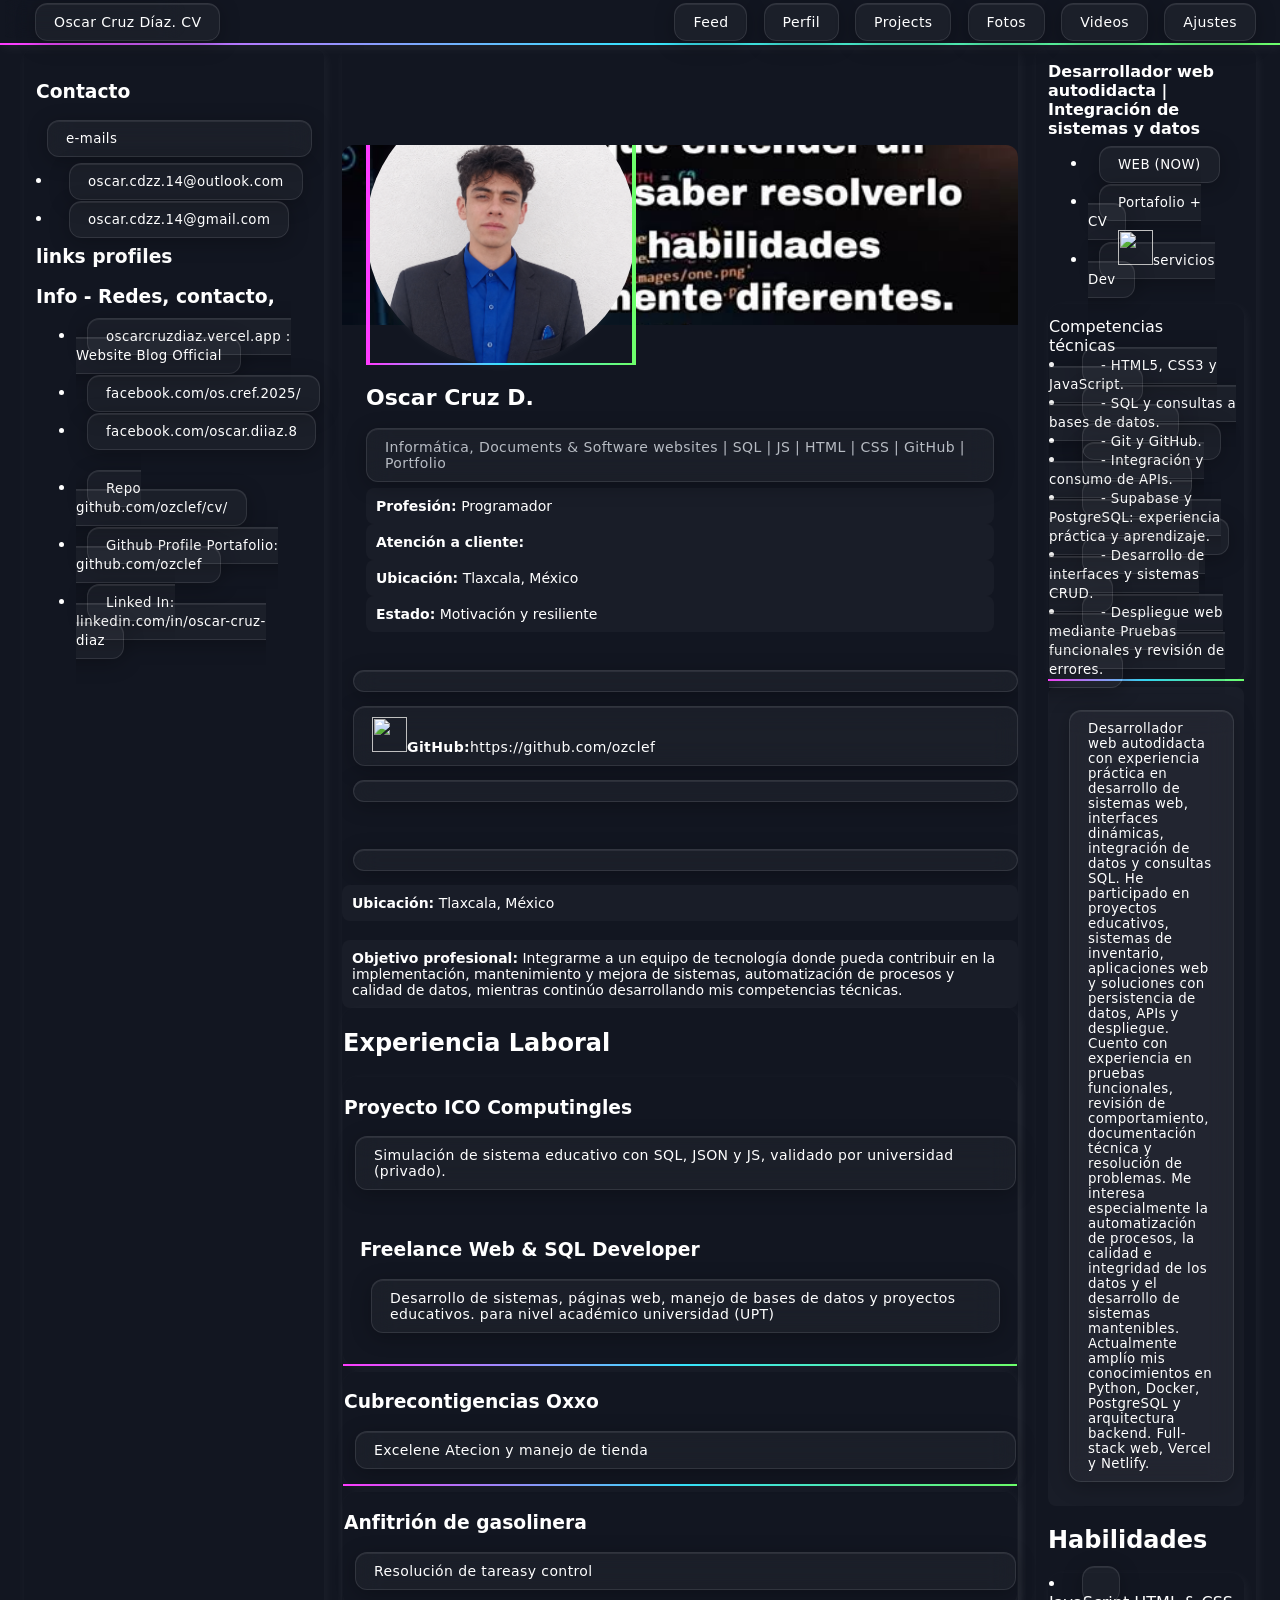
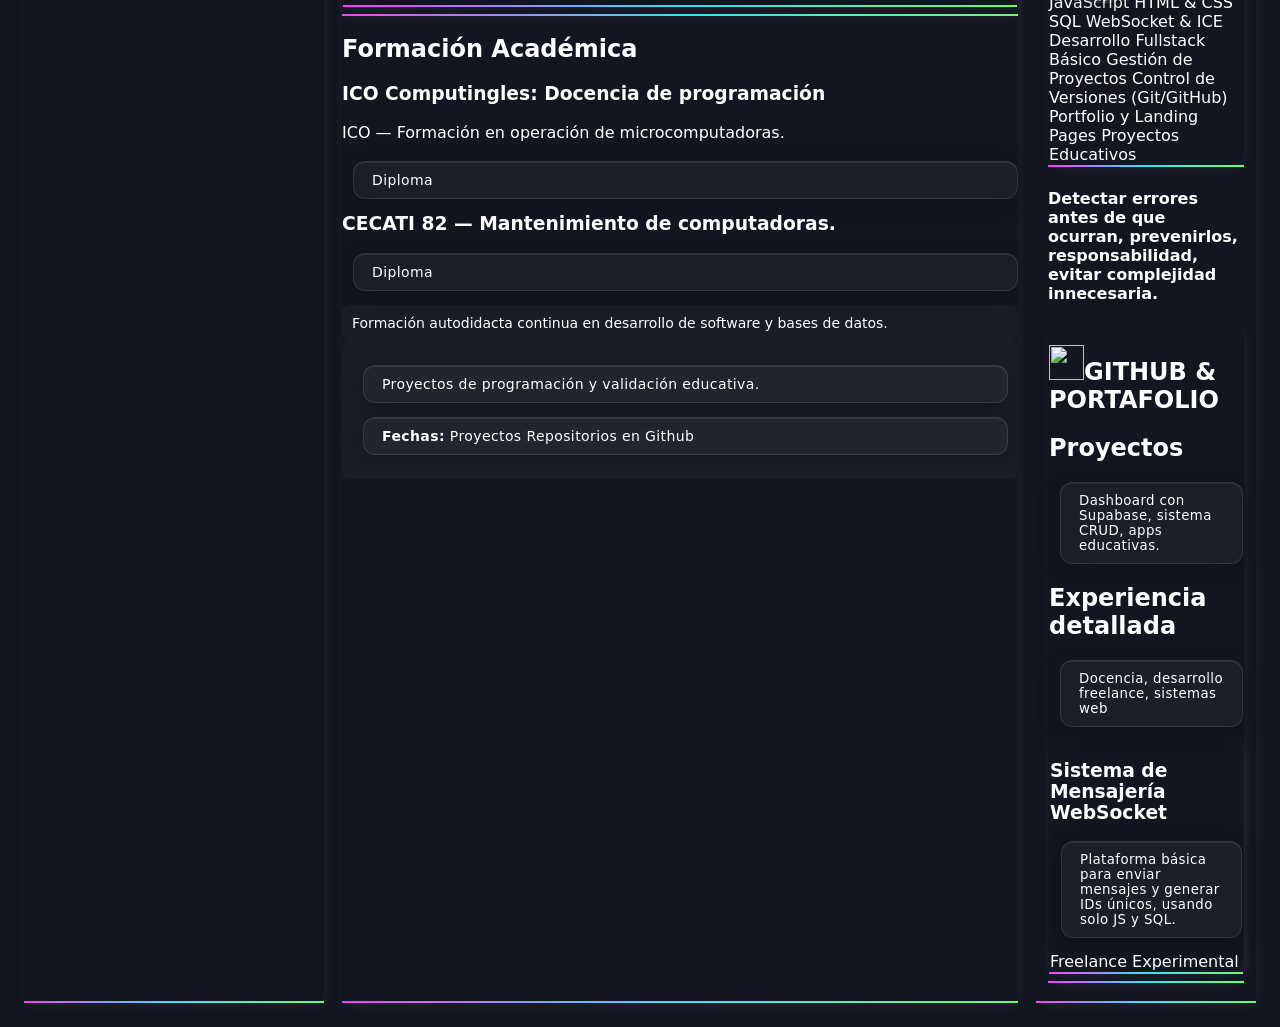
==== index.html @ b05b6d29 "clr txt" ====
<!doctype html>

<html lang="Es-es">

<head>
    <meta property="og:title" content="Oscar Cruz Díaz">
    <meta property="og:description" content="Desarrollador Web">
    <meta property="og:image" content="https://avatars.githubusercontent.com/u/212662790?v=4&size=64">
    <meta property="og:url" content="https://oscarcruzdiaz.vercel.app">
    <meta charset="utf-8" />
    <meta name="viewport" content="width=device-width,initial-scale=1" />
    <meta name="description" content="Portfolio profesional de Oscar Cruz Díaz. Desarrollo web, JavaScript, SQL y proyectos freelance.">
    <link rel="icon" href="https://avatars.githubusercontent.com/u/212662790?v=4&size=64">
    <!---
	favicon.ico">
	---->
    <title>CV Oscar C - Tlax</title>
    <link rel="stylesheet" href="https://ozclef.github.io/cv/css/style.css">
    <link rel="stylesheet" href="https://ozclef.github.io/cv/css/style1.css">

    <!-----  >
    <link rel="stylesheet" href="https://ozclef.github.io/cv/css/print.css">
    <link rel="stylesheet" href="https://ozclef.github.io/cv/css/print-post.css">

---->

    <link rel="stylesheet" href="https://ozclef.vercel.app/css/post.css">

</head>

<body>
    <header>
        <div><strong><a href="/cv/">
			Oscar Cruz Díaz. CV
		</a></strong></div>
        <nav>
            <a href="#/feed">Feed</a>
            <a href="#/profile">Perfil</a>
            <a href="#/post">Projects</a>
            <a href="#/photos">Fotos</a>
            <a href="#/videos">Videos</a>
            <a href="#/settings">Ajustes</a>
        </nav>
    </header>
    <div class="layout">
        <aside class="print-only">
            <!----no-print"--->

            <h3>Contacto</h3>
            <p>e-mails</p>
            <li><a href="outlook.com">oscar.cdzz.14@outlook.com</a></li><br>
            <li><a href="gmail">oscar.cdzz.14@gmail.com</a></li>
            <h3>links profiles</h3>
            <h3>Info - Redes, contacto,<br> </h3>
            <ul>
                <li><a class="menu-link" href="https://oscarcruzdiaz.vercel.app">oscarcruzdiaz.vercel.app : Website Blog Official </a></li>
                <br>

                <li><a href="https://www.facebook.com/os.cref.2025/">facebook.com/os.cref.2025/</a></li>
                <br>
                <li><a href="https://www.facebook.com/oscar.diiaz.8">facebook.com/oscar.diiaz.8</a></li><br>
                <br>
                <li><a href="https://github.com/ozclef/cv/">Repo github.com/ozclef/cv/</a></li>
                <br>
                <li><a href="https://github.com/ozclef">Github Profile Portafolio: github.com/ozclef</a></li><br>
                <li><a href="https://www.linkedin.com/in/oscar-cruz-diaz/">Linked In: linkedin.com/in/oscar-cruz-diaz</a></li>

            </ul>

            <br>

            <!--
                <div>
		  <nav>
			  
        </nav>
	  </div>
	</div>
    
	  <li><a class="menu-link" href=""></a></li>
	  <li><a class="menu-link" href="#/photos">Fotos</a></li>
	  <li><a class="menu-link" href=""></a></li>
      --->
        </aside>
        <main>
            <br>
            <br>
            <br>
            <br>
            <br>
            <section class="print-only">
                <div class="perfil">
                    <div class="portada">
                        <!----
				  ---->
                        <div class="foto-perfil"></div>
                    </div>
                    <div class="info">
                        <h2>Oscar Cruz D. </h2>
                        <div class="datos"></div>
                        <p> Informática, Documents & Software websites | SQL | JS | HTML | CSS | GitHub | Portfolio
                        </p>

                        <div class="dato"><strong>Profesión:</strong> Programador</div>
                        <div class="dato"><strong>Atención a cliente:</strong> </div>
                        <div class="dato"><strong>Ubicación:</strong> Tlaxcala, México</div>
                        <div class="dato"><strong>Estado:</strong> Motivación y resiliente </div>
                    </div>
                    <p>

                    </p>
                    <p> <img src="https://github.com/fluidicon.png" width="35px" height="35px"><strong>GitHub:</strong>https://github.com/ozclef </p>

                    <p> <strong> </strong> </p>
                    <br>
                    </p>
                </div>

                <div class="dato"><strong>Ubicación:</strong> Tlaxcala, México</div>
            </section>


            <section>

                <br>


                <div class="dato"><strong>Objetivo profesional:</strong> Integrarme a un equipo de tecnología donde pueda contribuir en la implementación, mantenimiento y mejora de sistemas, automatización de procesos y calidad de datos, mientras continúo desarrollando
                    mis competencias técnicas.
                </div>
                <!---
		
		----->
            </section>





            <section>

                <div class="card">
                    <h2 class="section-title">Experiencia Laboral</h2>
                    <div class="card">
                        <h3>Proyecto ICO Computingles</h3>
                        <p>Simulación de sistema educativo con SQL, JSON y JS, validado por universidad (privado).</p>

                        <div class="container">
                            <h3>Freelance Web & SQL Developer</h3>
                            <p>Desarrollo de sistemas, páginas web, manejo de bases de datos y proyectos educativos. para nivel académico universidad (UPT)</p>

                        </div>
                    </div>
                    <div class="card">
                        <h3>Cubrecontigencias Oxxo</h3>
                        <p>Excelene Atecion y manejo de tienda</p>
                    </div>

                    <div class="card">
                        <h3>Anfitrión de gasolinera</h3>
                        <p>Resolución de tareasy control</p>
                    </div>
                </div>
            </section>

            <section>
                <h2 class="section-title"> Formación Académica</h2>
                <h3>ICO Computingles: Docencia de programación</h3>
                ICO — Formación en operación de microcomputadoras.
                <h3>
                    <p>Diploma</p>

                    CECATI 82 — Mantenimiento de computadoras.
                </h3>
                <p>Diploma</p>
                <div class="dato">

                    Formación autodidacta continua en desarrollo de software y bases de datos.
                </div>
                <div class="dato">


                    <p>Proyectos de programación y validación educativa.</p>
                    <p><strong>Fechas:</strong> Proyectos Repositorios en Github</p>
                </div>
            </section>



            <div id="app"></div>

        </main>
        <aside>

            <section>
                <strong>Desarrollador web autodidacta | Integración de sistemas y datos
      </strong>
                <br>

                <ul>
                    <li><a class="menu-link" href="https://oscarcruzdiaz.vercel.app">WEB (NOW)</a></li>
                    <br>
                    <li><a class="menu-link" href="#/cv">Portafolio + CV</a></li>
                    <li>
                        <a class="menu-link" href="https://github.com/ozclef"><img src="https://github.com/fluidicon.png" width="35px" height="35px" top="10px">servicios Dev</a>
                    </li>

                </ul>
            </section>

            <section class="no-print">


                <div class="card">
                    <div class="datos">Competencias técnicas
                    </div>
                    <li><a>- HTML5, CSS3 y JavaScript. </a></li>
                    <li><a> - SQL y consultas a bases de datos.</a></li>
                    <li><a>- Git y GitHub. </a></li>
                    <li><a>- Integración y consumo de APIs.</a></li>
                    <li><a>- Supabase y PostgreSQL: experiencia práctica y aprendizaje. </a></li>
                    <li><a>- Desarrollo de interfaces y sistemas CRUD. </a></li>
                    <li><a>
- Despliegue web mediante Pruebas funcionales y revisión de errores. </a></li>
                </div>
            </section class="print-only">
            <div class="dato">
                <p>Desarrollador web autodidacta con experiencia práctica en desarrollo de sistemas web, interfaces dinámicas, integración de datos y consultas SQL. He participado en proyectos educativos, sistemas de inventario, aplicaciones web y soluciones
                    con persistencia de datos, APIs y despliegue. Cuento con experiencia en pruebas funcionales, revisión de comportamiento, documentación técnica y resolución de problemas. Me interesa especialmente la automatización de procesos, la calidad
                    e integridad de los datos y el desarrollo de sistemas mantenibles. Actualmente amplío mis conocimientos en Python, Docker, PostgreSQL y arquitectura backend. Full-stack web, Vercel y Netlify.</p>
            </div>


            <h2 class="section-title">Habilidades</h2>
            <div class="skills card">
                <li>
                    <a> </a>
                </li>
                <span class="skill">JavaScript</span>
                <span class="skill">HTML & CSS</span>
                <span class="skill">SQL</span>
                <span class="skill">WebSocket & ICE</span>
                <span class="skill">Desarrollo Fullstack Básico</span>
                <span class="skill">Gestión de Proyectos</span>
                <span class="skill">Control de Versiones (Git/GitHub)</span>
                <span class="skill">Portfolio y Landing Pages</span>
                <span class="skill">Proyectos Educativos</span>
            </div>
            <h4> Detectar errores antes de que ocurran, prevenirlos, responsabilidad, evitar complejidad innecesaria. </h4>
            </section>


            <section>
                <div class="card">

                    <h2 class="section-title"> <img src="https://github.com/fluidicon.png" width="35px" height="35px">GITHUB & PORTAFOLIO</h2>
                    <h2>Proyectos</h2>
                    <p>Dashboard con Supabase, sistema CRUD, apps educativas.</p>

                    <h2>Experiencia detallada</h2>
                    <p>Docencia, desarrollo freelance, sistemas web </p>

                    <div class="card">
                        <h3>Sistema de Mensajería WebSocket</h3>
                        <p>Plataforma básica para enviar mensajes y generar IDs únicos, usando solo JS y SQL.</p>
                        <span class="project-badge">Freelance</span>
                        <span class="project-badge">Experimental</span>
                    </div>
                </div>

            </section>

        </aside>
        <!--- DIV DE LAYOUT   ---------->
    </div>
    <script src="https://oscarcruzdiaz.vercel.app/js/app.js"></script>
</body>

</html>
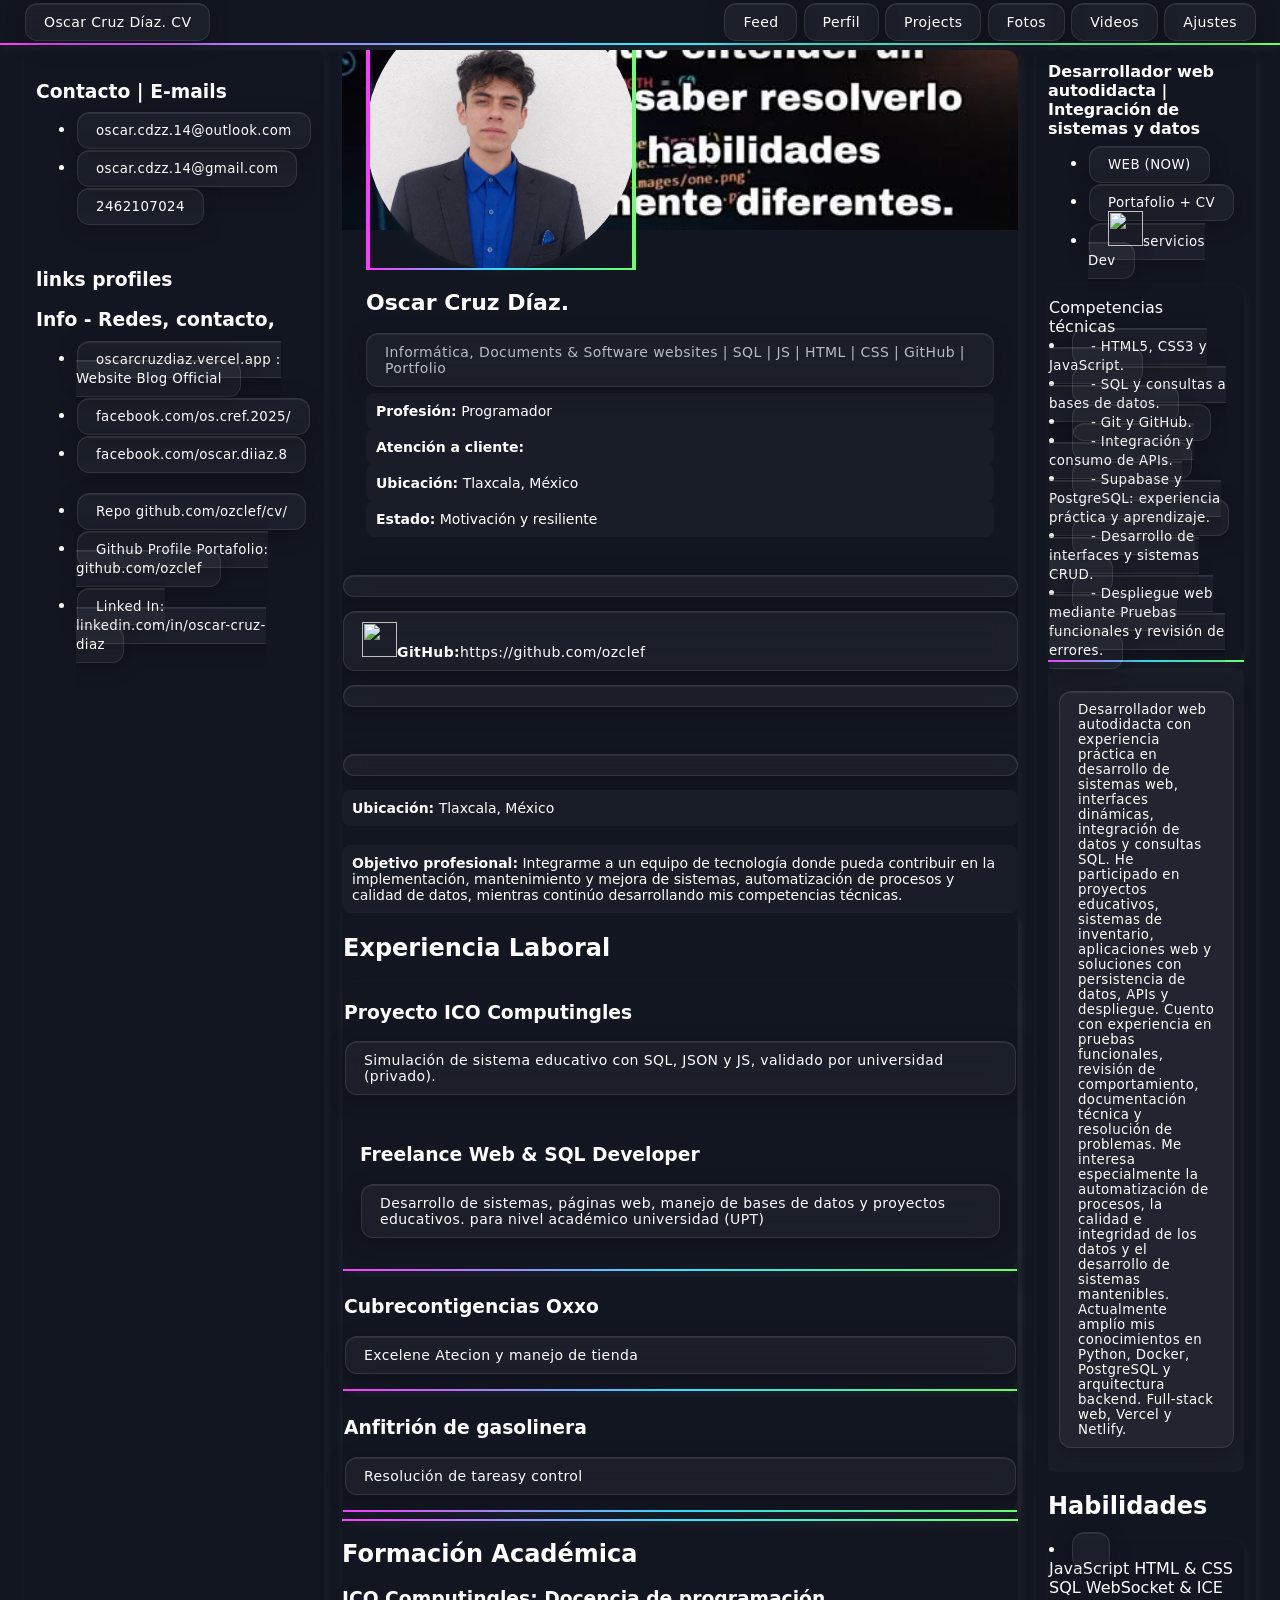
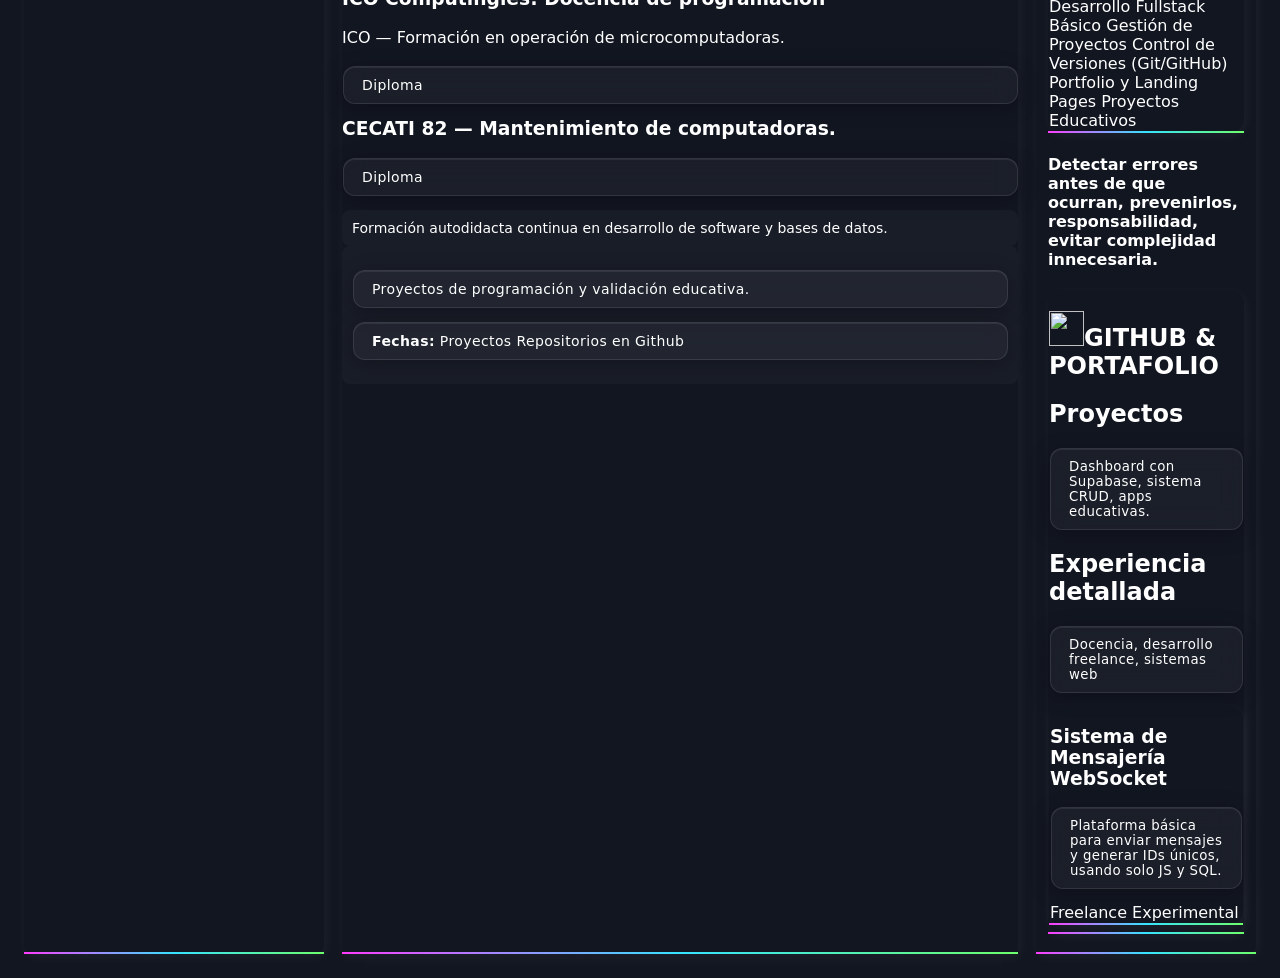
==== commit adf48b4f: "txt" ====
--- a/index.html
+++ b/index.html
@@ -46,28 +46,33 @@
         <aside class="print-only">
             <!----no-print"--->
 
-            <h3>Contacto</h3>
-            <p>e-mails</p>
-            <li><a href="outlook.com">oscar.cdzz.14@outlook.com</a></li><br>
-            <li><a href="gmail">oscar.cdzz.14@gmail.com</a></li>
+            <h3>Contacto | E-mails</h3>
+            <ul>
+                <li><a href="outlook.com">oscar.cdzz.14@outlook.com</a></li><br>
+                <li><a href="gmail">oscar.cdzz.14@gmail.com</a></li>
+                <br>
+                <il><a href="">2462107024</a></il>
+            </ul>
+            <br>
             <h3>links profiles</h3>
             <h3>Info - Redes, contacto,<br> </h3>
             <ul>
                 <li><a class="menu-link" href="https://oscarcruzdiaz.vercel.app">oscarcruzdiaz.vercel.app : Website Blog Official </a></li>
                 <br>
-
                 <li><a href="https://www.facebook.com/os.cref.2025/">facebook.com/os.cref.2025/</a></li>
                 <br>
-                <li><a href="https://www.facebook.com/oscar.diiaz.8">facebook.com/oscar.diiaz.8</a></li><br>
+                <li><a href="https://www.facebook.com/oscar.diiaz.8">facebook.com/oscar.diiaz.8</a></li>
+                <br>
                 <br>
                 <li><a href="https://github.com/ozclef/cv/">Repo github.com/ozclef/cv/</a></li>
                 <br>
-                <li><a href="https://github.com/ozclef">Github Profile Portafolio: github.com/ozclef</a></li><br>
+                <li><a href="https://github.com/ozclef">Github Profile Portafolio: github.com/ozclef</a></li>
+                <br>
                 <li><a href="https://www.linkedin.com/in/oscar-cruz-diaz/">Linked In: linkedin.com/in/oscar-cruz-diaz</a></li>
 
+                <br>
             </ul>
 
-            <br>
 
             <!--
                 <div>
@@ -80,14 +85,14 @@
 	  <li><a class="menu-link" href=""></a></li>
 	  <li><a class="menu-link" href="#/photos">Fotos</a></li>
 	  <li><a class="menu-link" href=""></a></li>
+      <br>
+      <br>
+      <br>
+      <br>
+      <br>
       --->
         </aside>
         <main>
-            <br>
-            <br>
-            <br>
-            <br>
-            <br>
             <section class="print-only">
                 <div class="perfil">
                     <div class="portada">
@@ -96,7 +101,7 @@
                         <div class="foto-perfil"></div>
                     </div>
                     <div class="info">
-                        <h2>Oscar Cruz D. </h2>
+                        <h2>Oscar Cruz Díaz. </h2>
                         <div class="datos"></div>
                         <p> Informática, Documents & Software websites | SQL | JS | HTML | CSS | GitHub | Portfolio
                         </p>
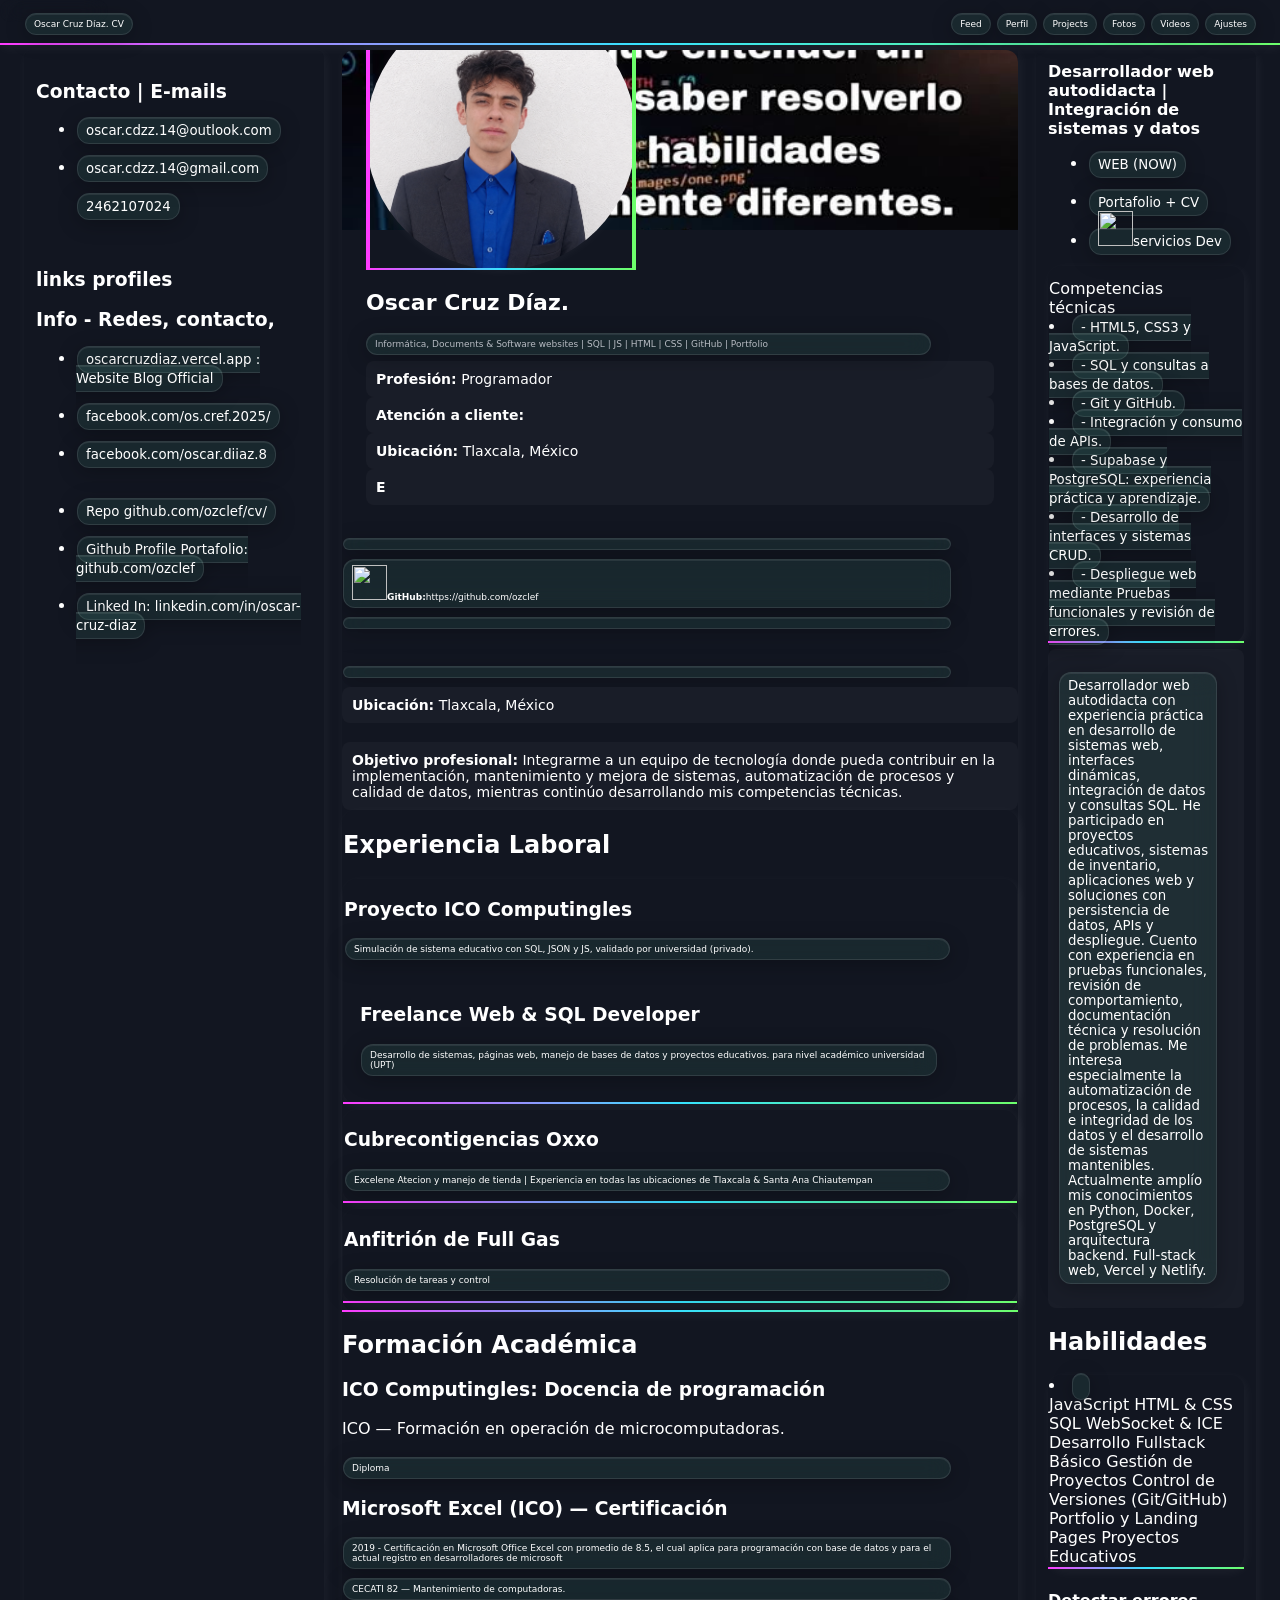
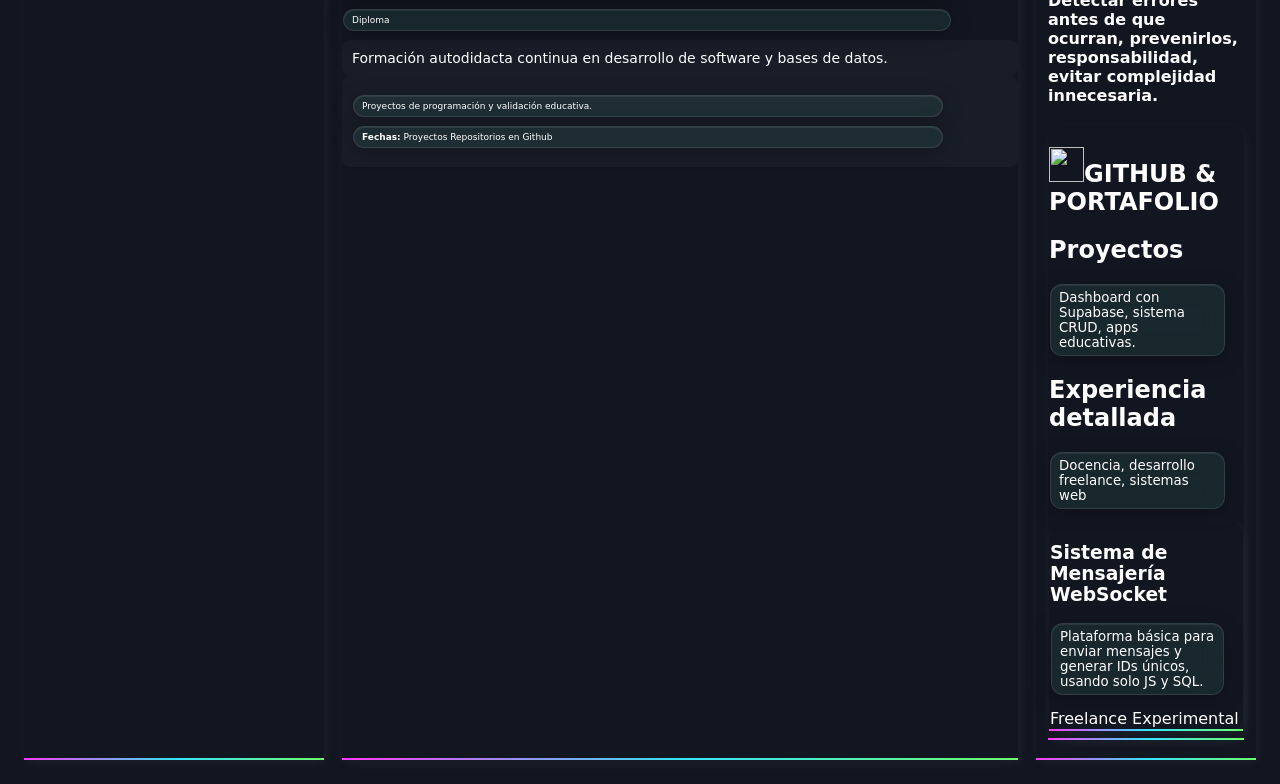
==== commit b29f3483: "dt" ====
--- a/index.html
+++ b/index.html
@@ -109,7 +109,7 @@
                         <div class="dato"><strong>Profesión:</strong> Programador</div>
                         <div class="dato"><strong>Atención a cliente:</strong> </div>
                         <div class="dato"><strong>Ubicación:</strong> Tlaxcala, México</div>
-                        <div class="dato"><strong>Estado:</strong> Motivación y resiliente </div>
+                        <div class="dato"><strong>E</strong> </div>
                     </div>
                     <p>
 
@@ -158,12 +158,12 @@
                     </div>
                     <div class="card">
                         <h3>Cubrecontigencias Oxxo</h3>
-                        <p>Excelene Atecion y manejo de tienda</p>
-                    </div>
-
-                    <div class="card">
-                        <h3>Anfitrión de gasolinera</h3>
-                        <p>Resolución de tareasy control</p>
+                        <p>Excelene Atecion y manejo de tienda | Experiencia en todas las ubicaciones de Tlaxcala & Santa Ana Chiautempan</p>
+                    </div>
+
+                    <div class="card">
+                        <h3>Anfitrión de Full Gas</h3>
+                        <p>Resolución de tareas y control</p>
                     </div>
                 </div>
             </section>
@@ -175,7 +175,12 @@
                 <h3>
                     <p>Diploma</p>
 
-                    CECATI 82 — Mantenimiento de computadoras.
+                    <h3> Microsoft Excel (ICO) — Certificación</h3>
+                    <p>
+                        2019 - Certificación en Microsoft Office Excel con promedio de 8.5, el cual aplica para programación con base de datos y para el actual registro en desarrolladores de microsoft
+                        <p>
+
+                            CECATI 82 — Mantenimiento de computadoras.
                 </h3>
                 <p>Diploma</p>
                 <div class="dato">
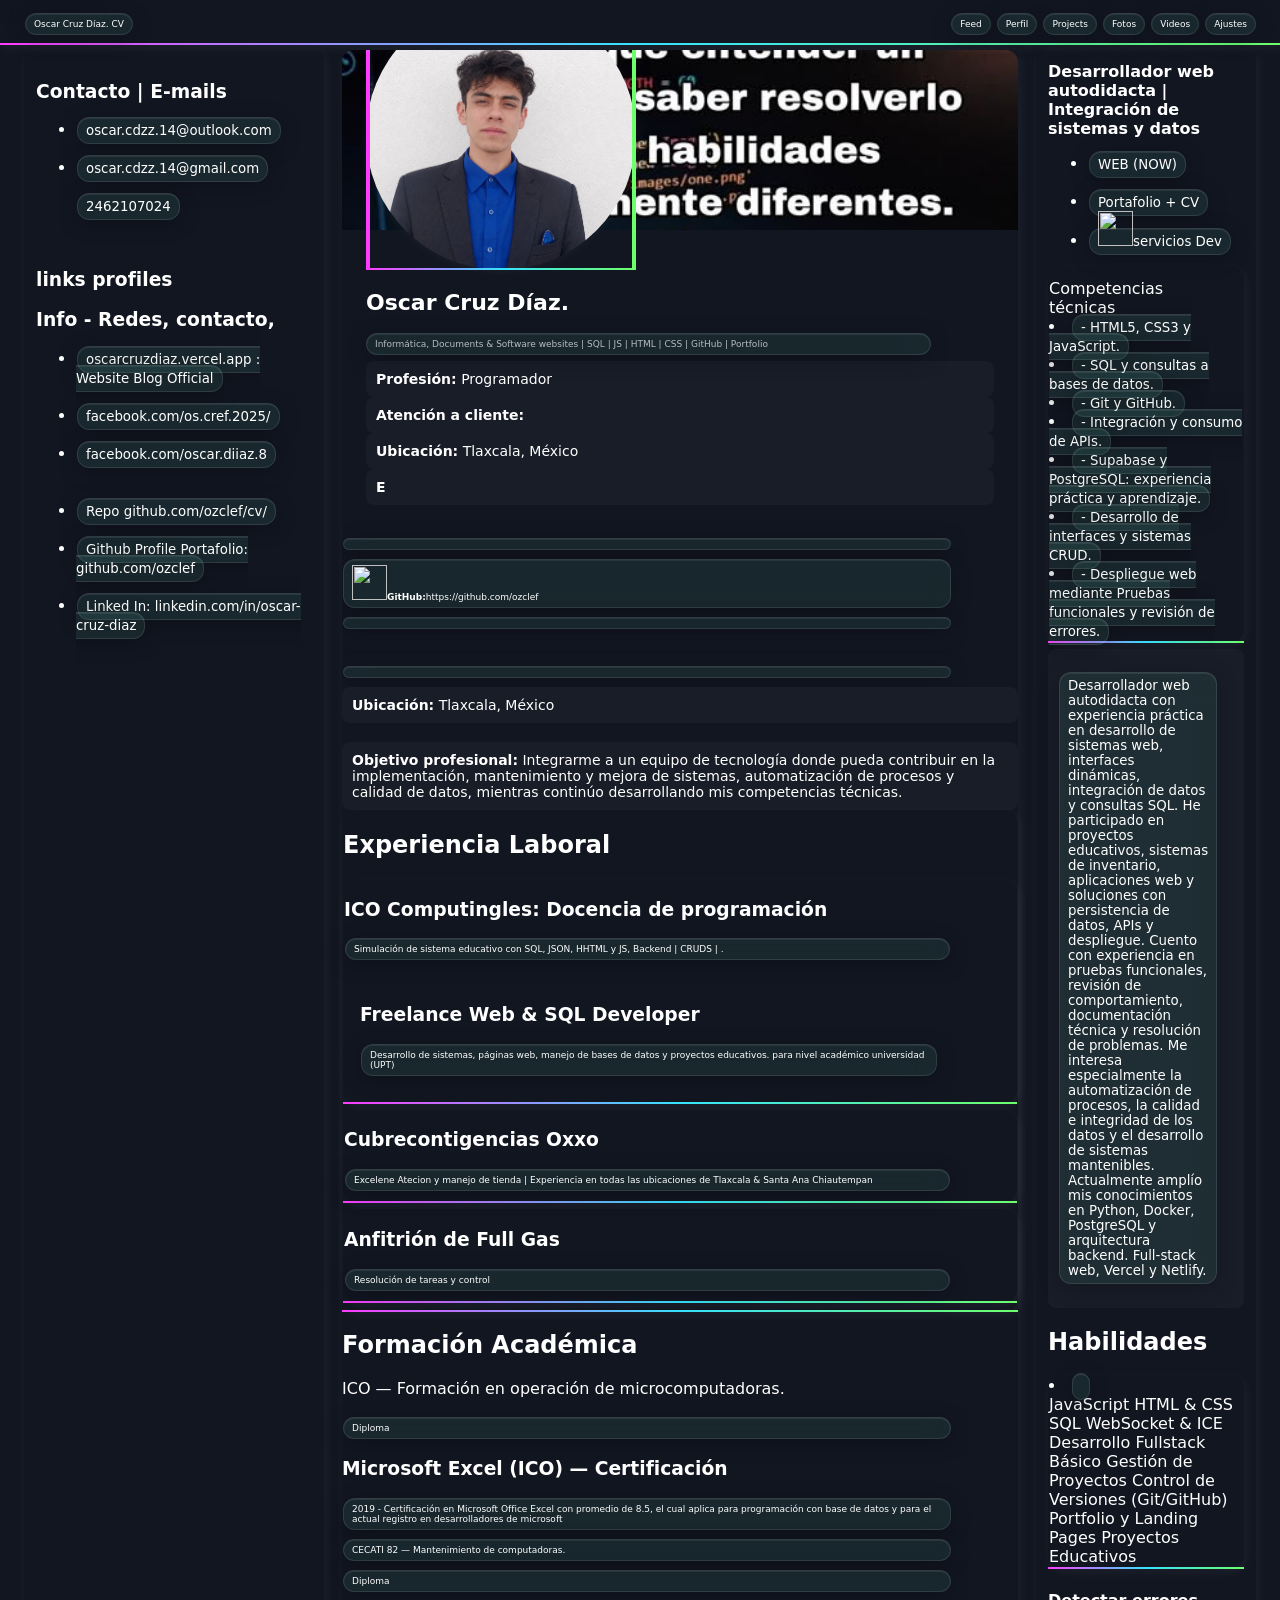
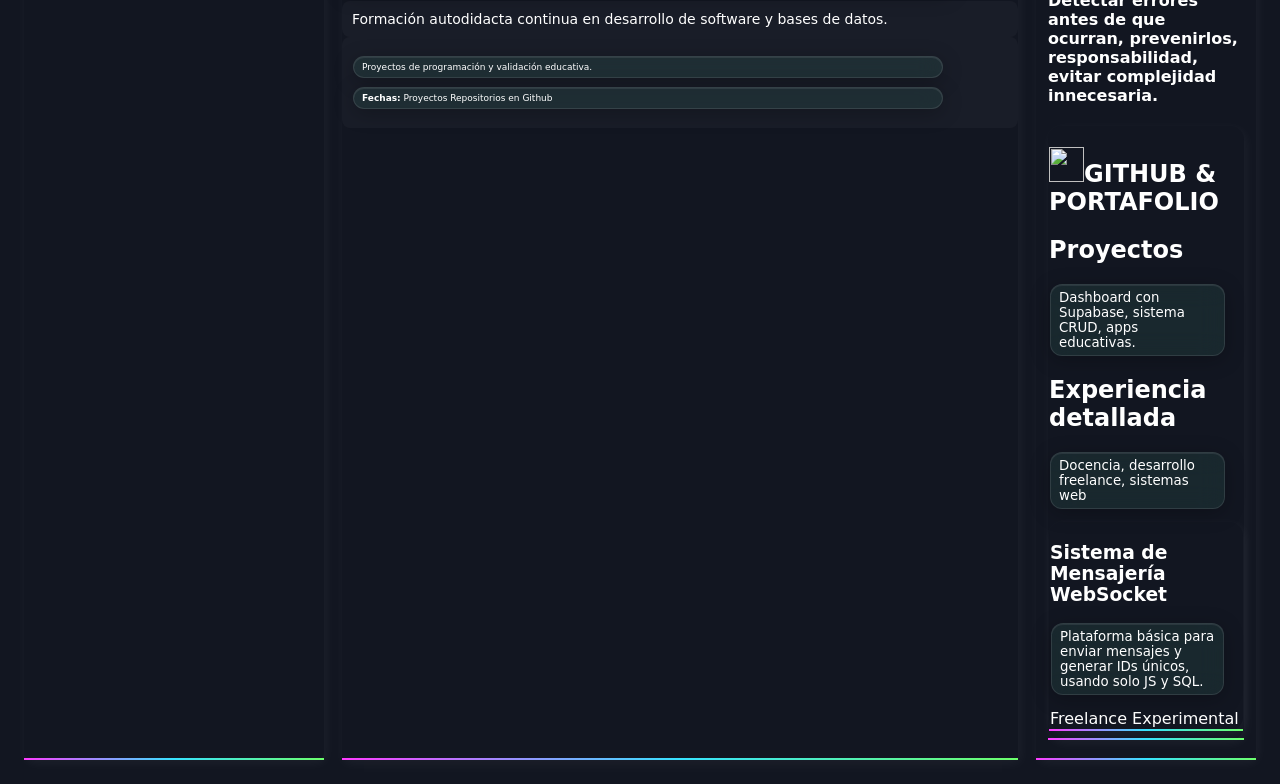
==== commit 849d4d94: "tt" ====
--- a/index.html
+++ b/index.html
@@ -147,8 +147,8 @@
                 <div class="card">
                     <h2 class="section-title">Experiencia Laboral</h2>
                     <div class="card">
-                        <h3>Proyecto ICO Computingles</h3>
-                        <p>Simulación de sistema educativo con SQL, JSON y JS, validado por universidad (privado).</p>
+                        <h3>ICO Computingles: Docencia de programación</h3>
+                        <p>Simulación de sistema educativo con SQL, JSON, HHTML y JS, Backend | CRUDS | .</p>
 
                         <div class="container">
                             <h3>Freelance Web & SQL Developer</h3>
@@ -170,7 +170,7 @@
 
             <section>
                 <h2 class="section-title"> Formación Académica</h2>
-                <h3>ICO Computingles: Docencia de programación</h3>
+
                 ICO — Formación en operación de microcomputadoras.
                 <h3>
                     <p>Diploma</p>
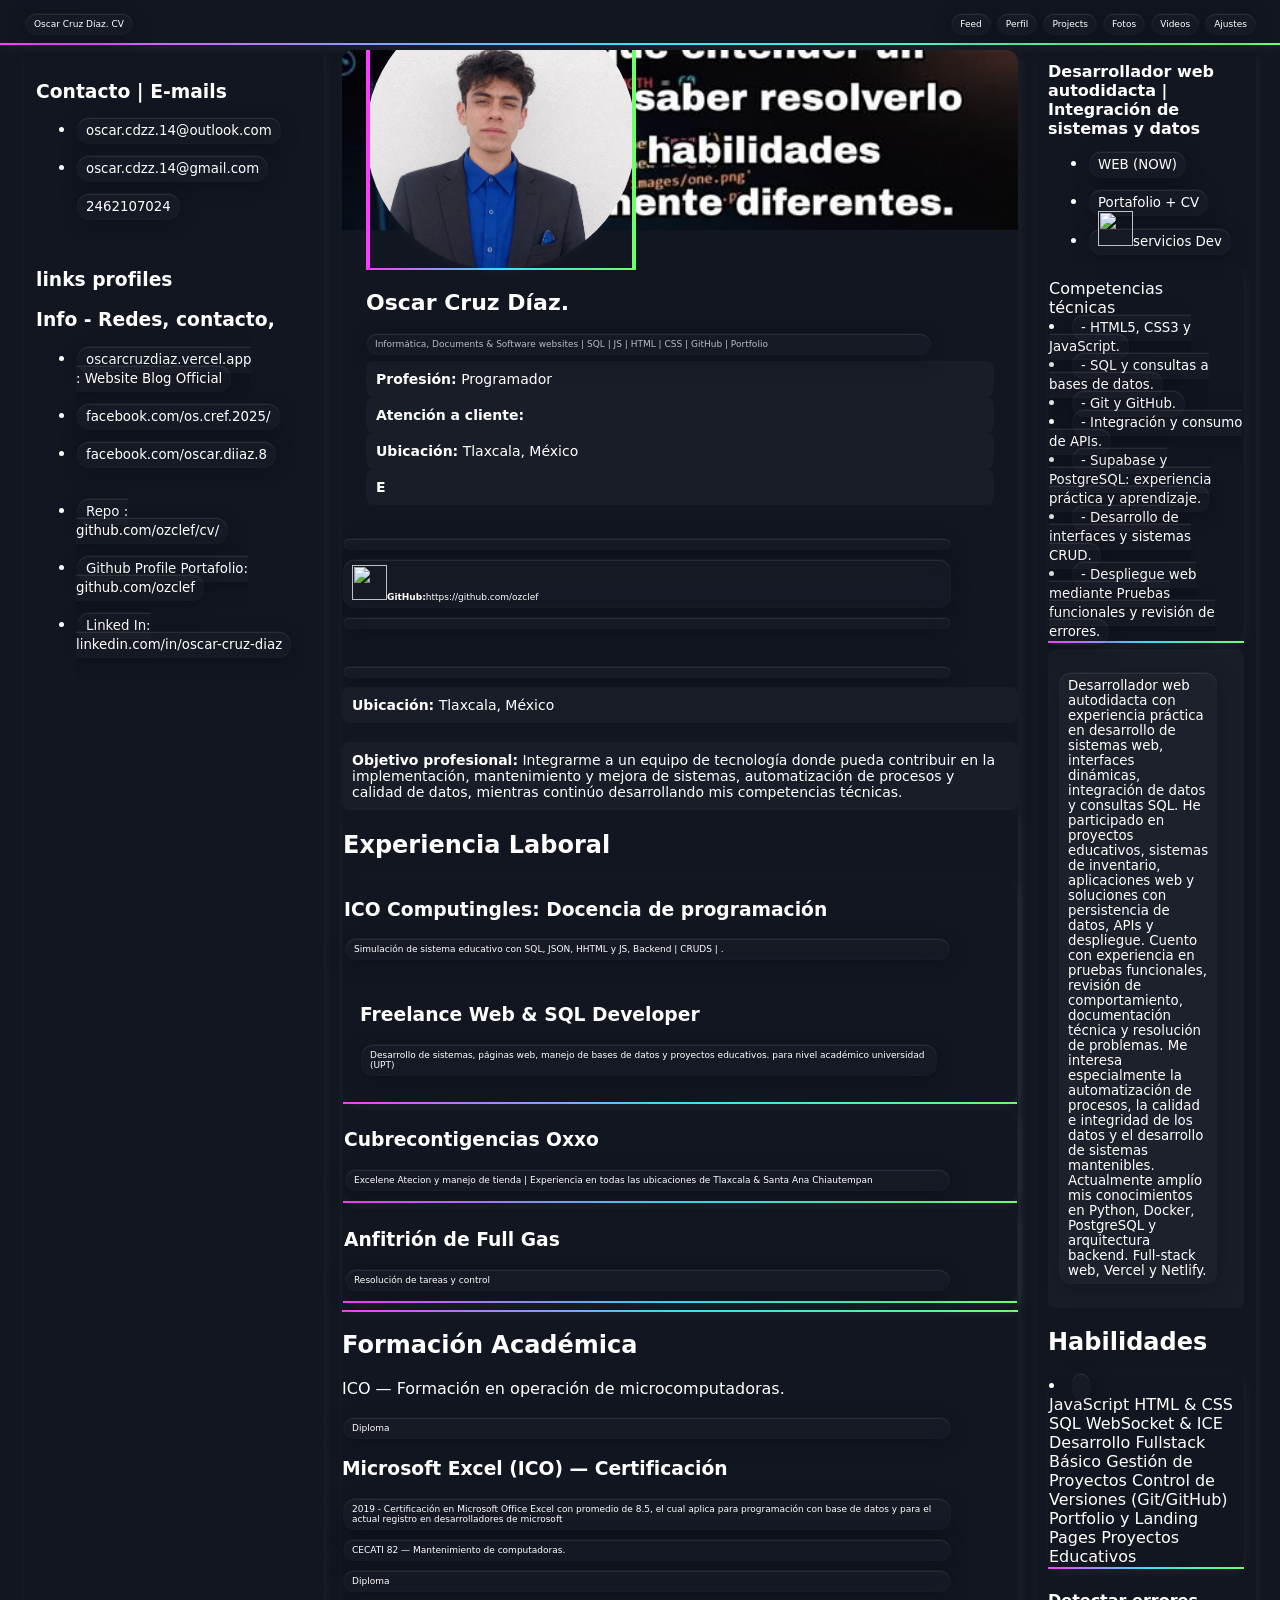
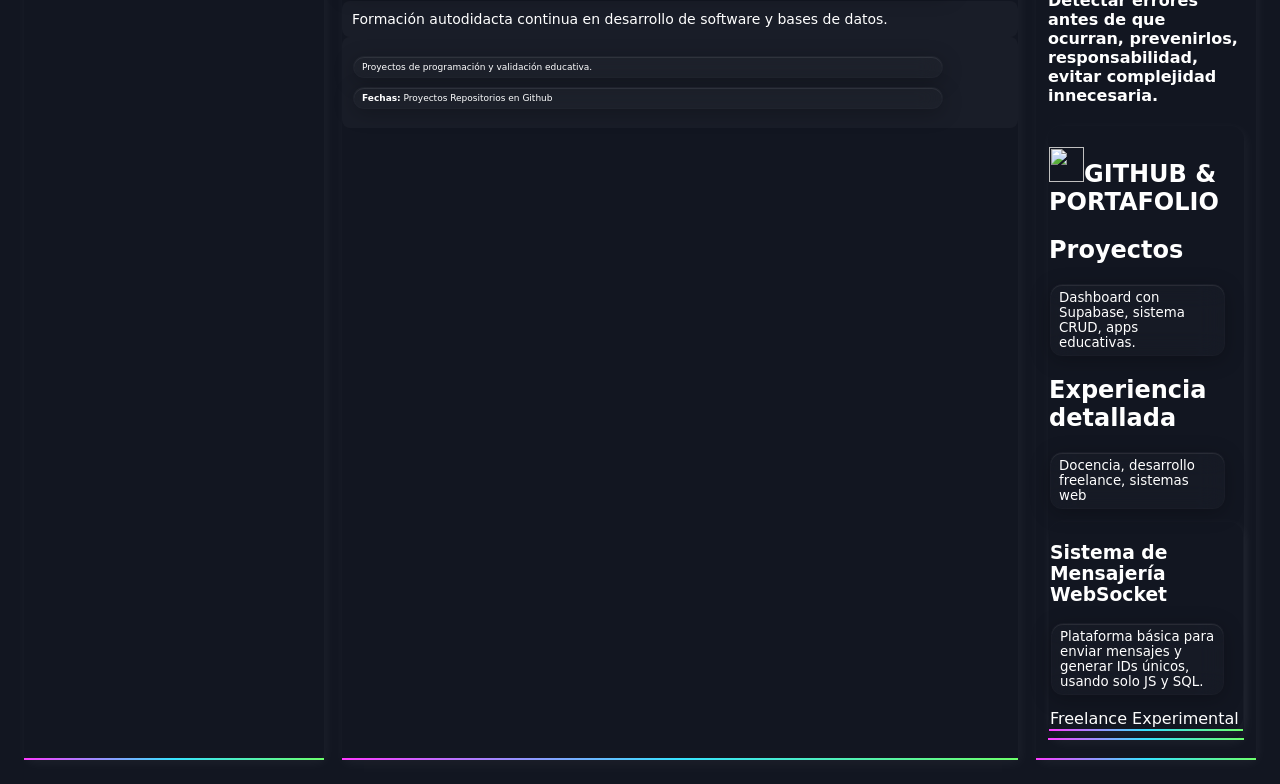
==== commit b88b5b43: "ss" ====
--- a/index.html
+++ b/index.html
@@ -57,18 +57,22 @@
             <h3>links profiles</h3>
             <h3>Info - Redes, contacto,<br> </h3>
             <ul>
-                <li><a class="menu-link" href="https://oscarcruzdiaz.vercel.app">oscarcruzdiaz.vercel.app : Website Blog Official </a></li>
+                <li><a class="menu-link" href="https://oscarcruzdiaz.vercel.app">oscarcruzdiaz.vercel.app <br>
+                    : Website Blog Official </a></li>
                 <br>
                 <li><a href="https://www.facebook.com/os.cref.2025/">facebook.com/os.cref.2025/</a></li>
                 <br>
                 <li><a href="https://www.facebook.com/oscar.diiaz.8">facebook.com/oscar.diiaz.8</a></li>
                 <br>
                 <br>
-                <li><a href="https://github.com/ozclef/cv/">Repo github.com/ozclef/cv/</a></li>
-                <br>
-                <li><a href="https://github.com/ozclef">Github Profile Portafolio: github.com/ozclef</a></li>
-                <br>
-                <li><a href="https://www.linkedin.com/in/oscar-cruz-diaz/">Linked In: linkedin.com/in/oscar-cruz-diaz</a></li>
+                <li><a href="https://github.com/ozclef/cv/">Repo : <br> github.com/ozclef/cv/</a></li>
+                <br>
+                <li><a href="https://github.com/ozclef">Github Profile Portafolio:
+                    <br>
+                     github.com/ozclef</a></li>
+                <br>
+                <li><a href="https://www.linkedin.com/in/oscar-cruz-diaz/">Linked In: <br>
+                    linkedin.com/in/oscar-cruz-diaz</a></li>
 
                 <br>
             </ul>
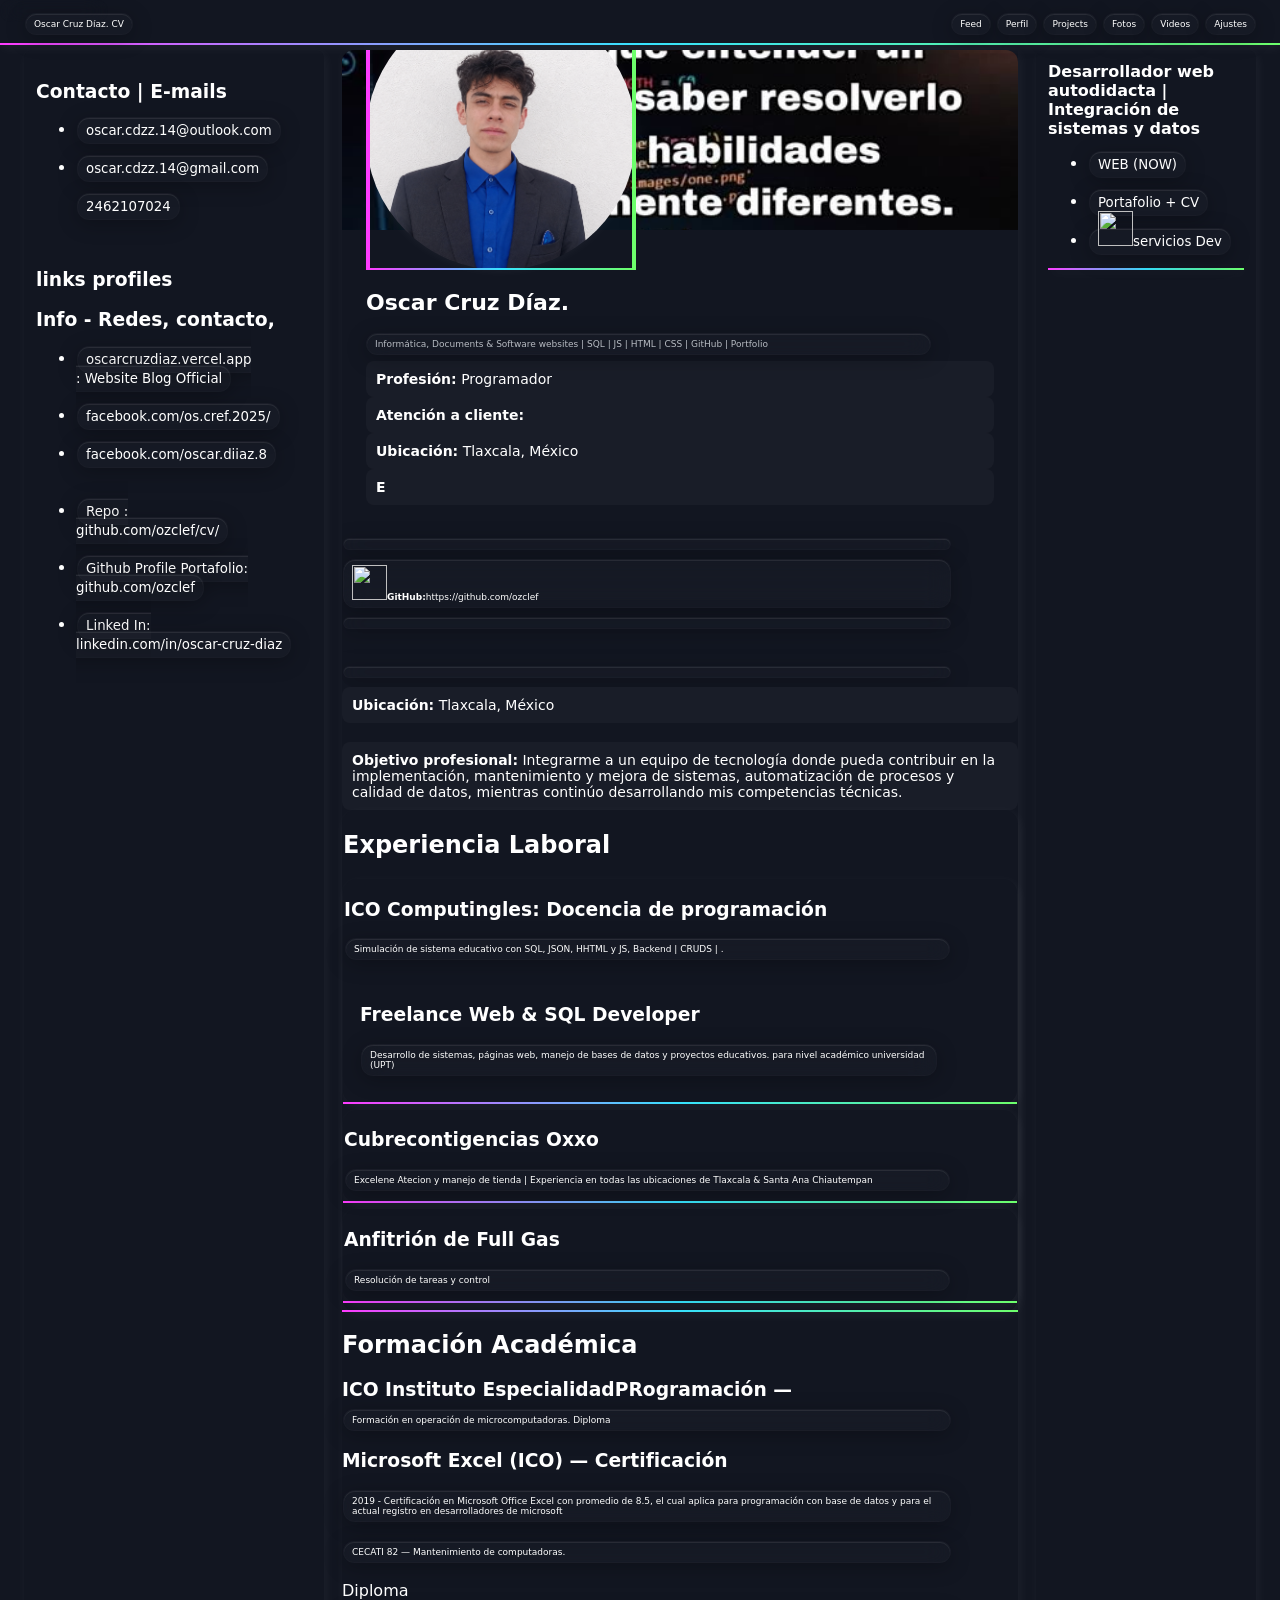
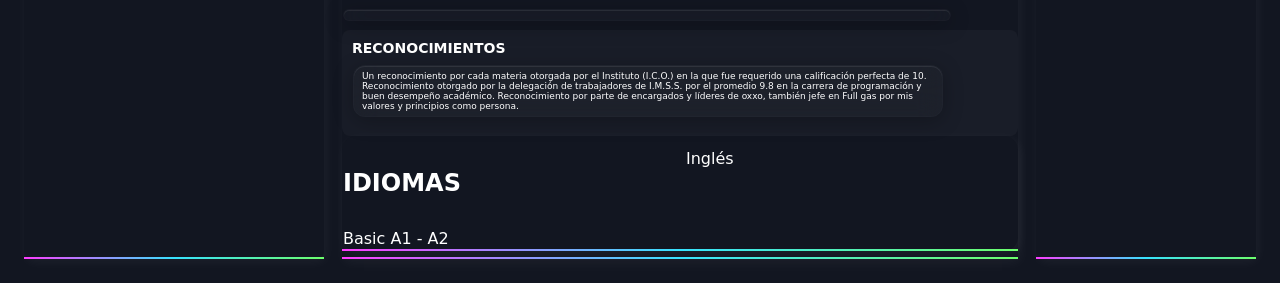
==== commit 84a313d3: "d" ====
--- a/index.html
+++ b/index.html
@@ -175,30 +175,42 @@
             <section>
                 <h2 class="section-title"> Formación Académica</h2>
 
-                ICO — Formación en operación de microcomputadoras.
                 <h3>
-                    <p>Diploma</p>
-
-                    <h3> Microsoft Excel (ICO) — Certificación</h3>
+
+
+                    ICO Instituto EspecialidadPRogramación —
+                    <p> Formación en operación de microcomputadoras. Diploma
+                    </p>
+                </h3>
+
+                <h3> Microsoft Excel (ICO) — Certificación</h3>
+                <p>
+                    2019 - Certificación en Microsoft Office Excel con promedio de 8.5, el cual aplica para programación con base de datos y para el actual registro en desarrolladores de microsoft
+                </p>
+                <h3>
                     <p>
-                        2019 - Certificación en Microsoft Office Excel con promedio de 8.5, el cual aplica para programación con base de datos y para el actual registro en desarrolladores de microsoft
-                        <p>
-
-                            CECATI 82 — Mantenimiento de computadoras.
+                        CECATI 82 — Mantenimiento de computadoras.
                 </h3>
-                <p>Diploma</p>
+                Diploma</p>
+
                 <div class="dato">
-
-                    Formación autodidacta continua en desarrollo de software y bases de datos.
-                </div>
-                <div class="dato">
-
-
-                    <p>Proyectos de programación y validación educativa.</p>
-                    <p><strong>Fechas:</strong> Proyectos Repositorios en Github</p>
-                </div>
-            </section>
-
+                    <strong>RECONOCIMIENTOS</strong>
+                    <p> Un reconocimiento por cada materia otorgada por el Instituto (I.C.O.) en la que fue requerido una calificación perfecta de 10. Reconocimiento otorgado por la delegación de trabajadores de I.M.S.S. por el promedio 9.8 en la carrera
+                        de programación y buen desempeño académico. Reconocimiento por parte de encargados y líderes de oxxo, también jefe en Full gas por mis valores y principios como persona.</p>
+                </div>
+            </section>
+            <section class="print-only">
+
+
+
+                <div class="card">
+                    <div class="datos">
+                        <h2 class="section-title">IDIOMAS</h2>
+                        <span class="skill">Inglés</span>
+                        <span class="skill">Basic A1 - A2</span> </div>
+
+                </div>
+            </section>
 
 
             <div id="app"></div>
@@ -222,70 +234,18 @@
                 </ul>
             </section>
 
-            <section class="no-print">
-
-
-                <div class="card">
-                    <div class="datos">Competencias técnicas
-                    </div>
-                    <li><a>- HTML5, CSS3 y JavaScript. </a></li>
-                    <li><a> - SQL y consultas a bases de datos.</a></li>
-                    <li><a>- Git y GitHub. </a></li>
-                    <li><a>- Integración y consumo de APIs.</a></li>
-                    <li><a>- Supabase y PostgreSQL: experiencia práctica y aprendizaje. </a></li>
-                    <li><a>- Desarrollo de interfaces y sistemas CRUD. </a></li>
-                    <li><a>
-- Despliegue web mediante Pruebas funcionales y revisión de errores. </a></li>
-                </div>
-            </section class="print-only">
-            <div class="dato">
-                <p>Desarrollador web autodidacta con experiencia práctica en desarrollo de sistemas web, interfaces dinámicas, integración de datos y consultas SQL. He participado en proyectos educativos, sistemas de inventario, aplicaciones web y soluciones
-                    con persistencia de datos, APIs y despliegue. Cuento con experiencia en pruebas funcionales, revisión de comportamiento, documentación técnica y resolución de problemas. Me interesa especialmente la automatización de procesos, la calidad
-                    e integridad de los datos y el desarrollo de sistemas mantenibles. Actualmente amplío mis conocimientos en Python, Docker, PostgreSQL y arquitectura backend. Full-stack web, Vercel y Netlify.</p>
+
+
+
+            <div class="card">
+
             </div>
-
-
-            <h2 class="section-title">Habilidades</h2>
-            <div class="skills card">
-                <li>
-                    <a> </a>
-                </li>
-                <span class="skill">JavaScript</span>
-                <span class="skill">HTML & CSS</span>
-                <span class="skill">SQL</span>
-                <span class="skill">WebSocket & ICE</span>
-                <span class="skill">Desarrollo Fullstack Básico</span>
-                <span class="skill">Gestión de Proyectos</span>
-                <span class="skill">Control de Versiones (Git/GitHub)</span>
-                <span class="skill">Portfolio y Landing Pages</span>
-                <span class="skill">Proyectos Educativos</span>
-            </div>
-            <h4> Detectar errores antes de que ocurran, prevenirlos, responsabilidad, evitar complejidad innecesaria. </h4>
-            </section>
-
-
-            <section>
-                <div class="card">
-
-                    <h2 class="section-title"> <img src="https://github.com/fluidicon.png" width="35px" height="35px">GITHUB & PORTAFOLIO</h2>
-                    <h2>Proyectos</h2>
-                    <p>Dashboard con Supabase, sistema CRUD, apps educativas.</p>
-
-                    <h2>Experiencia detallada</h2>
-                    <p>Docencia, desarrollo freelance, sistemas web </p>
-
-                    <div class="card">
-                        <h3>Sistema de Mensajería WebSocket</h3>
-                        <p>Plataforma básica para enviar mensajes y generar IDs únicos, usando solo JS y SQL.</p>
-                        <span class="project-badge">Freelance</span>
-                        <span class="project-badge">Experimental</span>
-                    </div>
-                </div>
-
-            </section>
-
-        </aside>
-        <!--- DIV DE LAYOUT   ---------->
+    </div>
+    <section class="no-print">
+    </section>
+
+    </aside>
+    <!--- DIV DE LAYOUT   ---------->
     </div>
     <script src="https://oscarcruzdiaz.vercel.app/js/app.js"></script>
 </body>
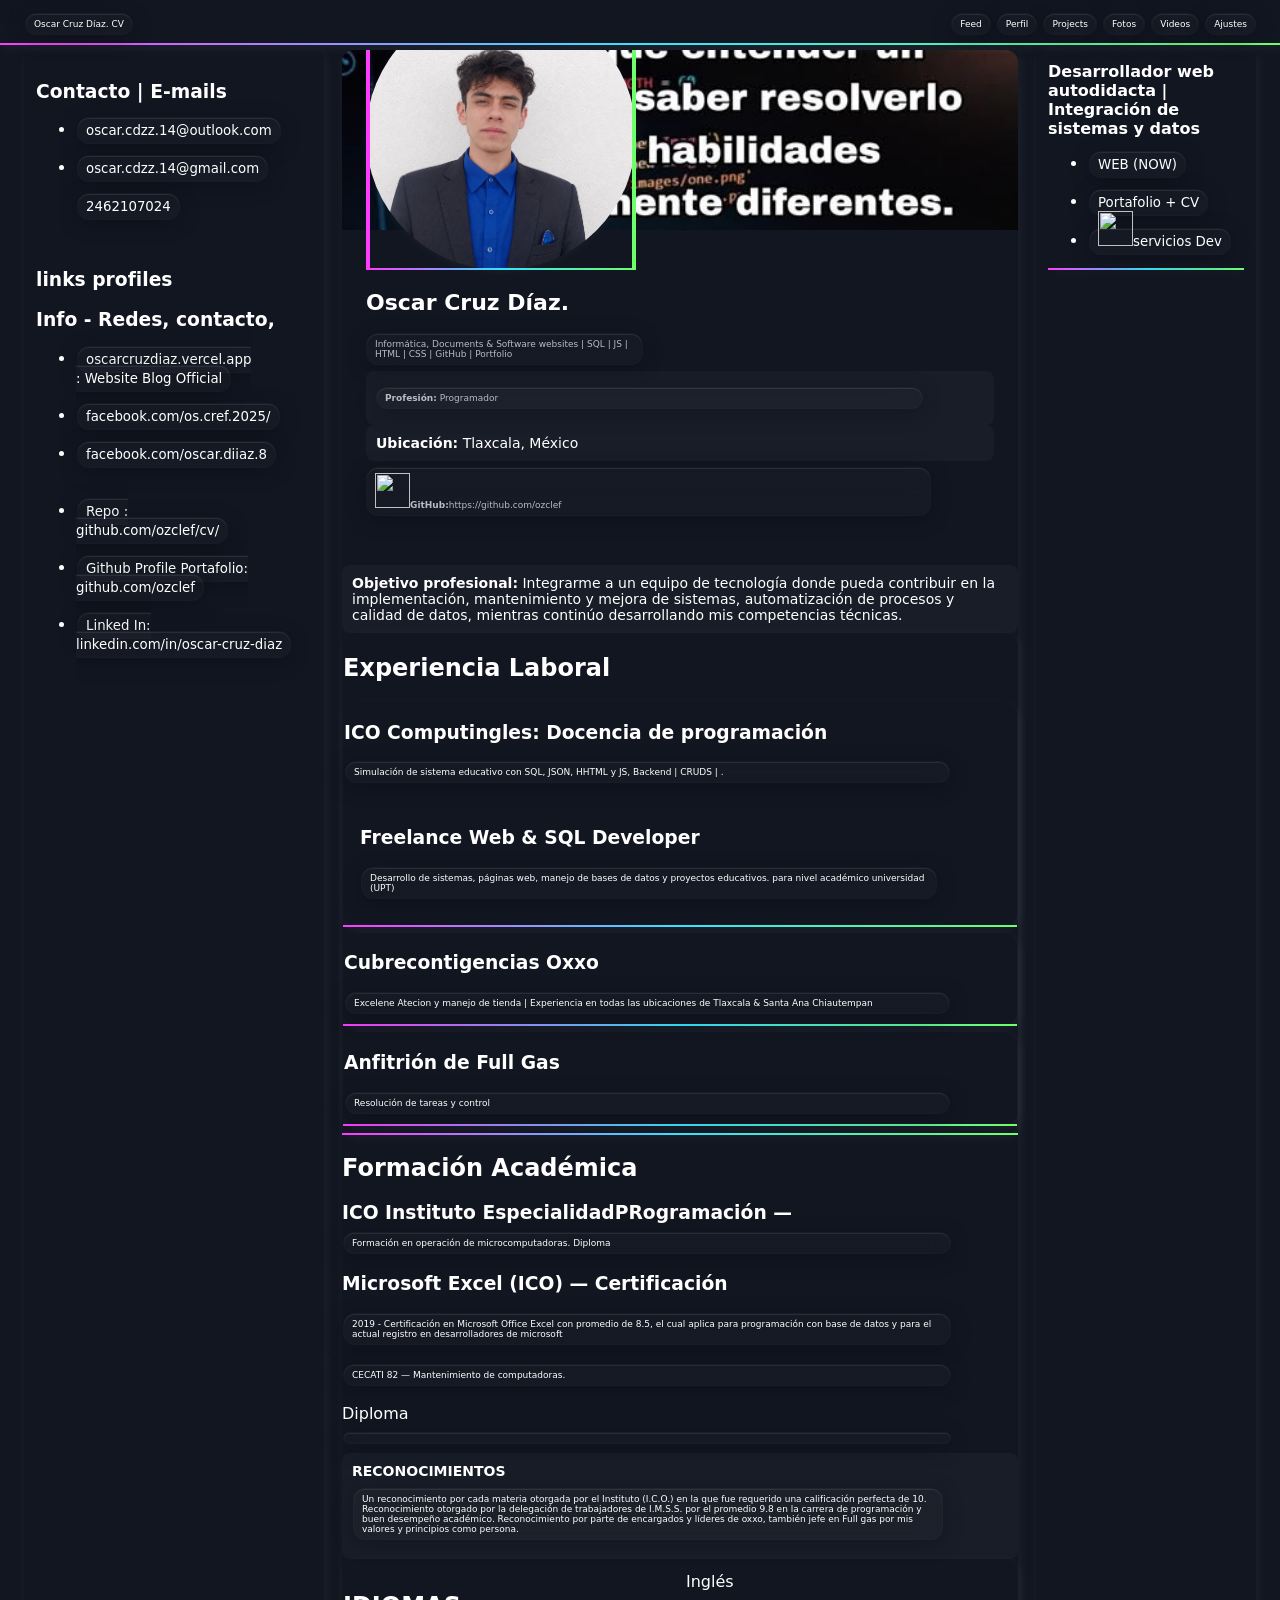
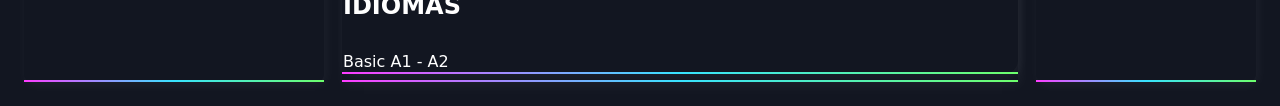
==== commit 081786a7: "cv" ====
--- a/index.html
+++ b/index.html
@@ -106,26 +106,39 @@
                     </div>
                     <div class="info">
                         <h2>Oscar Cruz Díaz. </h2>
-                        <div class="datos"></div>
-                        <p> Informática, Documents & Software websites | SQL | JS | HTML | CSS | GitHub | Portfolio
-                        </p>
-
-                        <div class="dato"><strong>Profesión:</strong> Programador</div>
-                        <div class="dato"><strong>Atención a cliente:</strong> </div>
+                        <div class="datos">
+
+                            <p> Informática, Documents & Software websites | SQL | JS | HTML | CSS | GitHub | Portfolio
+                            </p>
+                        </div>
+
+                        <div class="dato">
+                            <p>
+
+
+                                <strong>Profesión:</strong> Programador
+                            </p>
+
+
+                        </div>
+
                         <div class="dato"><strong>Ubicación:</strong> Tlaxcala, México</div>
+                        <!---
+        <p>
+            <strong>Atención a cliente:</strong>
+        </p>
+    </div>
+    
+    <div class="dato">
+        
                         <div class="dato"><strong>E</strong> </div>
                     </div>
                     <p>
-
+                        
                     </p>
-                    <p> <img src="https://github.com/fluidicon.png" width="35px" height="35px"><strong>GitHub:</strong>https://github.com/ozclef </p>
-
-                    <p> <strong> </strong> </p>
-                    <br>
-                    </p>
-                </div>
-
-                <div class="dato"><strong>Ubicación:</strong> Tlaxcala, México</div>
+                    -->
+                        <p> <img src="https://github.com/fluidicon.png" width="35px" height="35px"><strong>GitHub:</strong>https://github.com/ozclef </p>
+
             </section>
 
 
@@ -240,14 +253,14 @@
             <div class="card">
 
             </div>
-    </div>
-    <section class="no-print">
-    </section>
-
-    </aside>
-    <!--- DIV DE LAYOUT   ---------->
-    </div>
-    <script src="https://oscarcruzdiaz.vercel.app/js/app.js"></script>
+            </div>
+            <section class="no-print">
+            </section>
+
+        </aside>
+        <!--- DIV DE LAYOUT   ---------->
+        </div>
+        <script src="https://oscarcruzdiaz.vercel.app/js/app.js"></script>
 </body>
 
 </html>
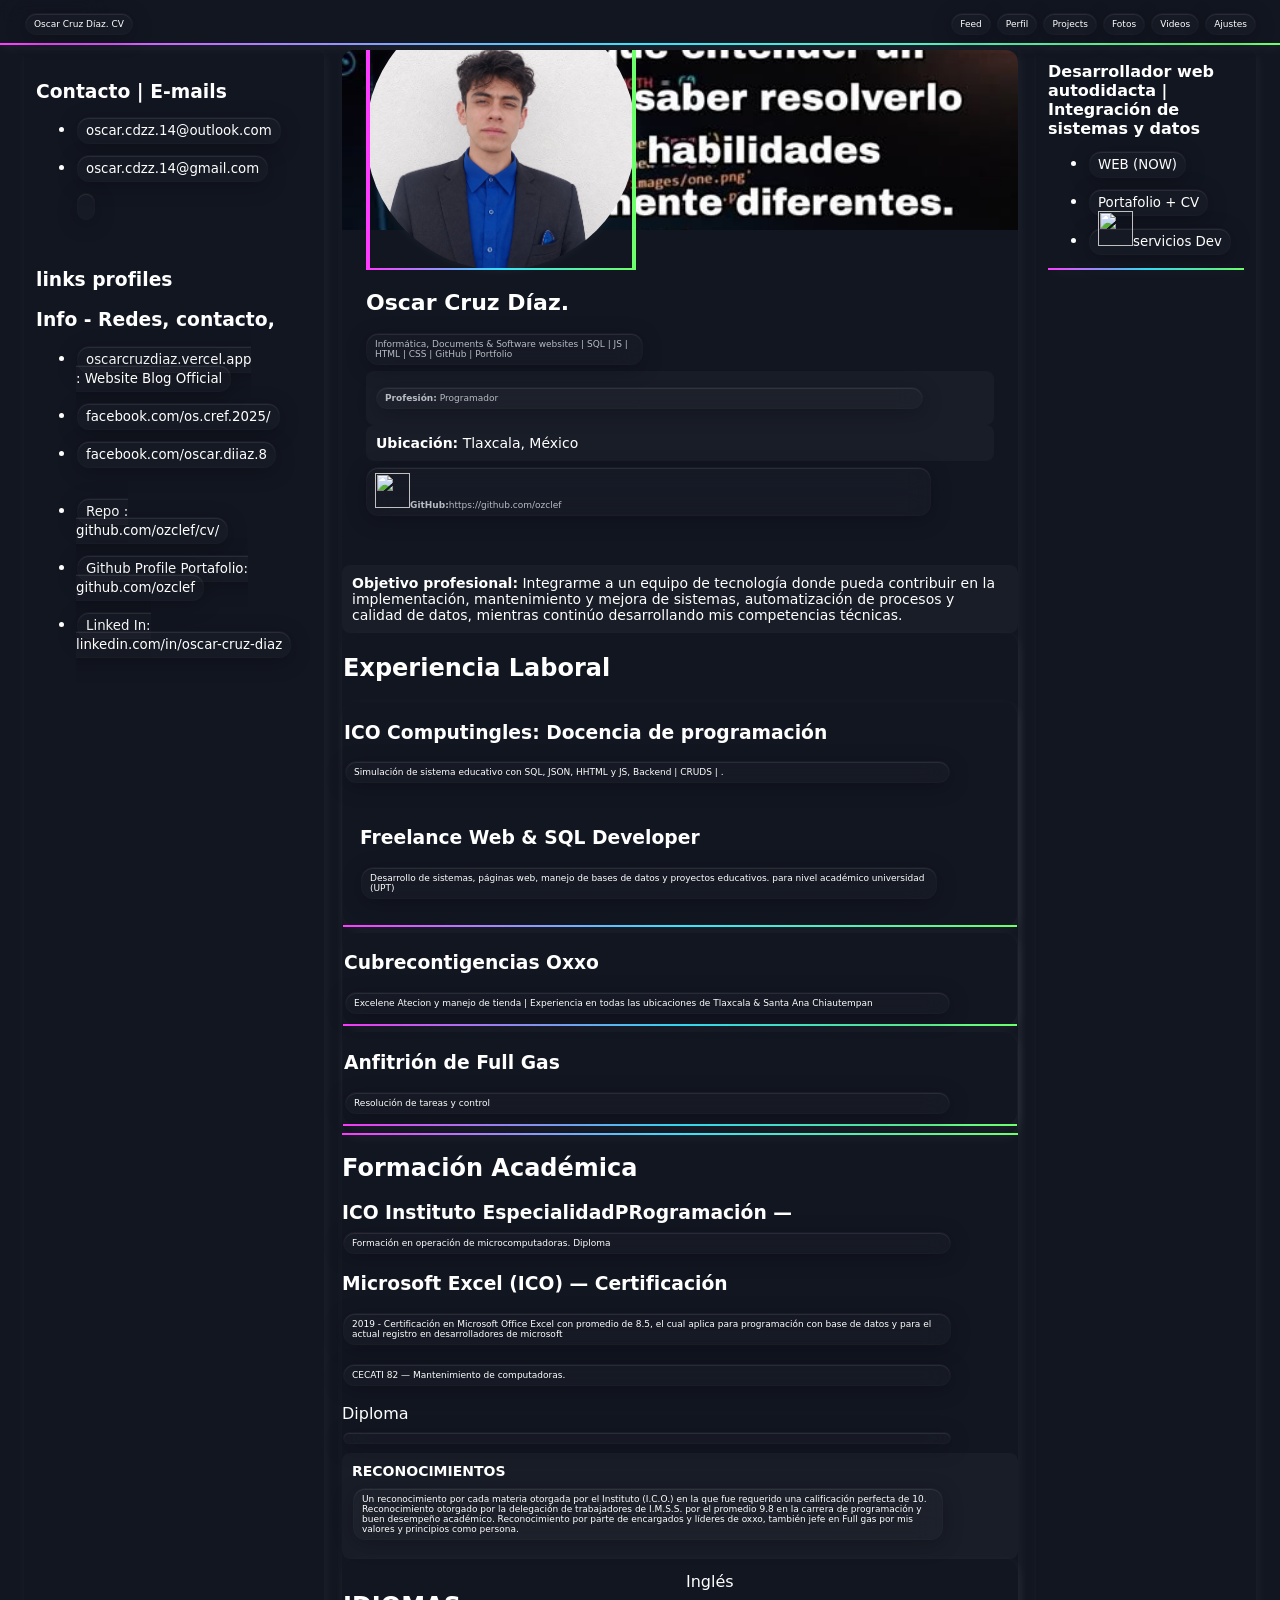
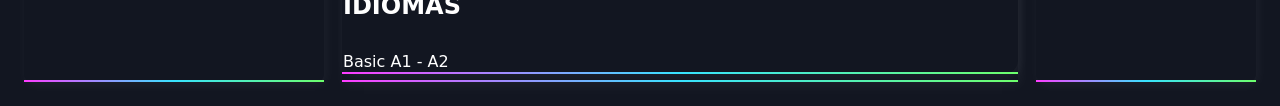
==== commit ba0c9e70: "f" ====
--- a/index.html
+++ b/index.html
@@ -51,7 +51,9 @@
                 <li><a href="outlook.com">oscar.cdzz.14@outlook.com</a></li><br>
                 <li><a href="gmail">oscar.cdzz.14@gmail.com</a></li>
                 <br>
-                <il><a href="">2462107024</a></il>
+                <il>
+                    <a href=""></a>
+                </il>
             </ul>
             <br>
             <h3>links profiles</h3>
